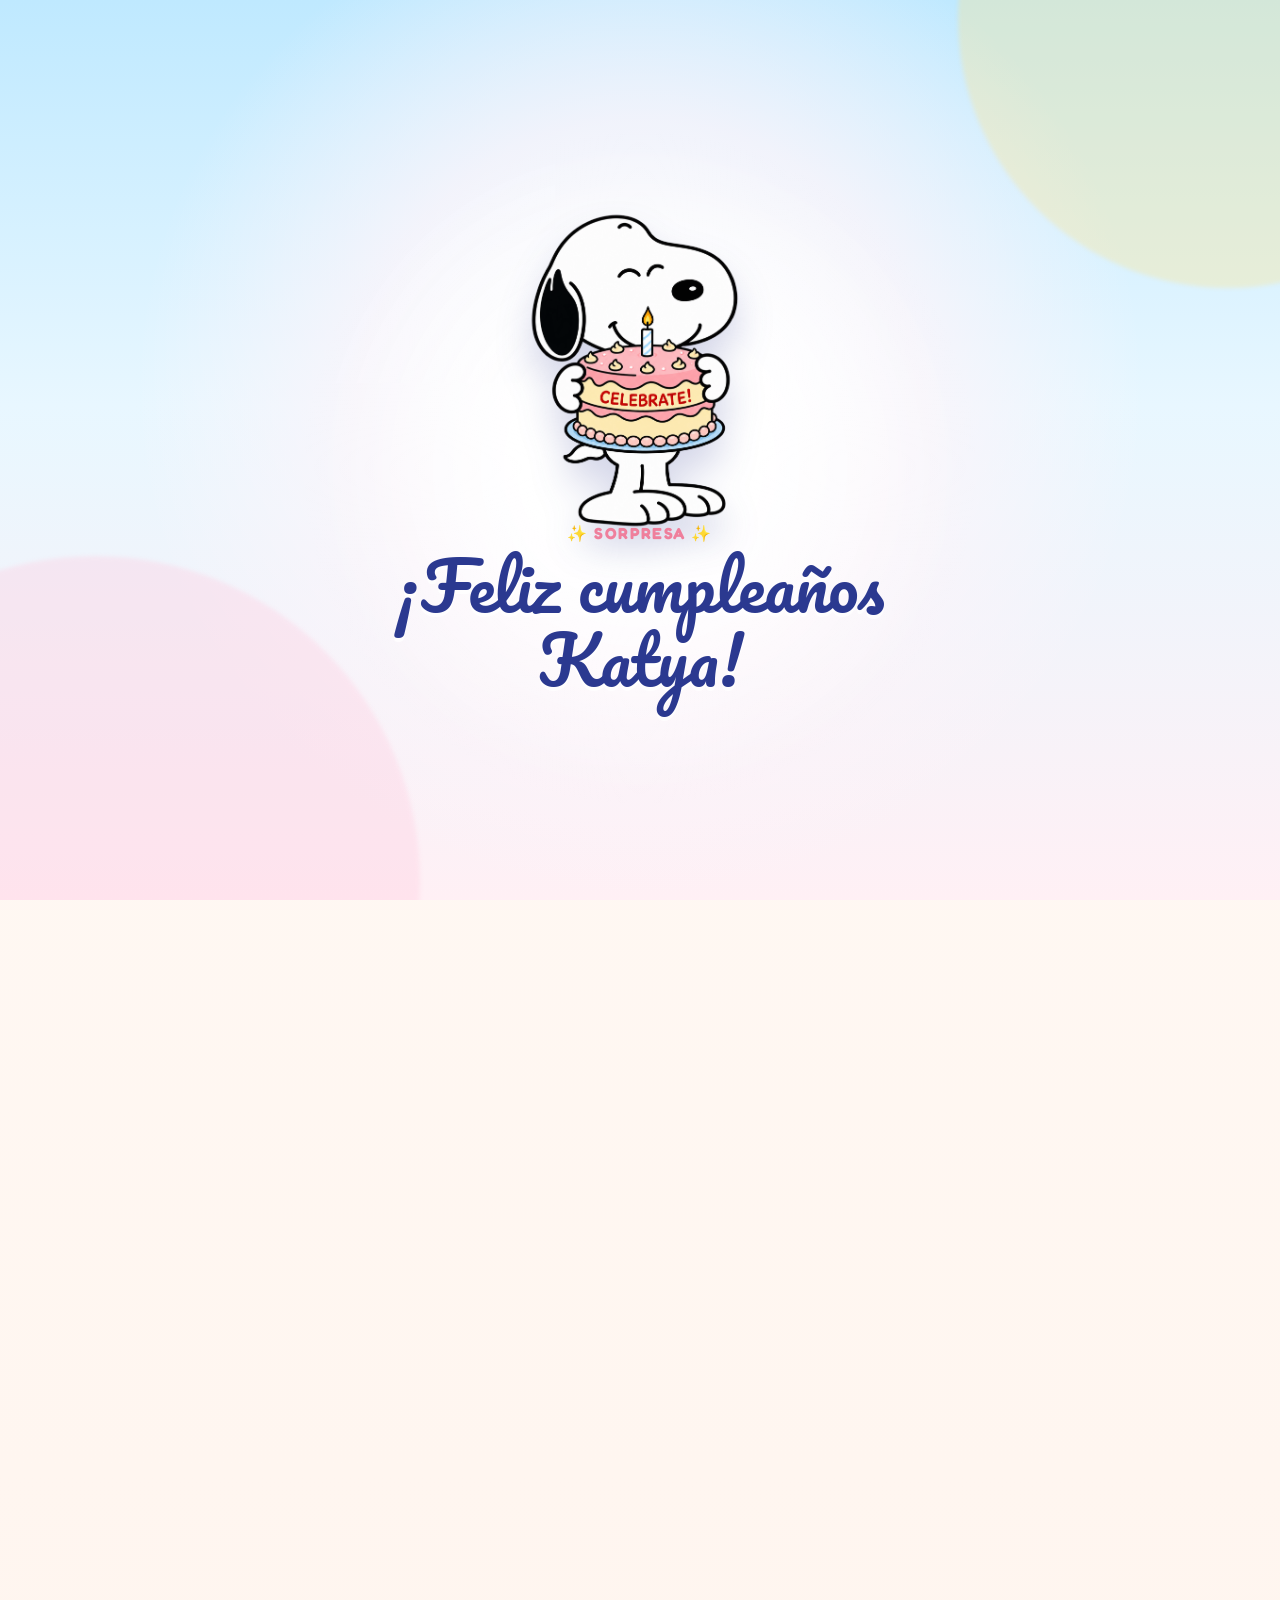
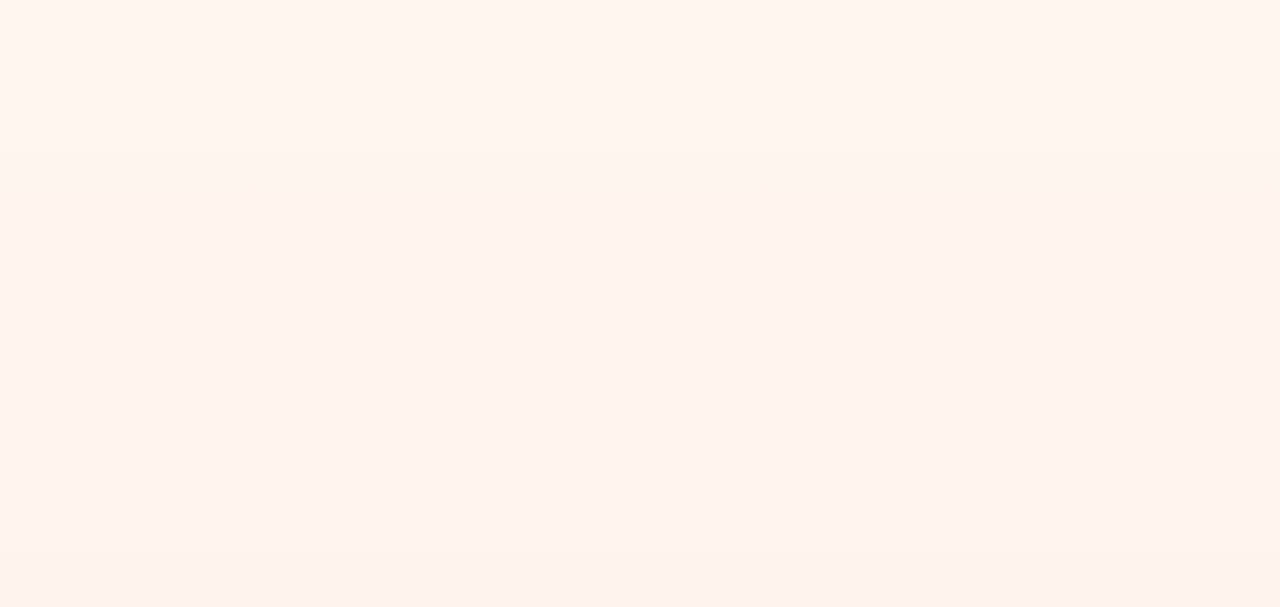
==== inicio.html @ 62e71a60 "Add files via upload" ====
<!DOCTYPE html>
<html lang="es">
<head>
  <meta charset="UTF-8">
  <meta name="viewport" content="width=device-width, initial-scale=1, viewport-fit=cover">
  <meta name="theme-color" content="#fff4ed">
  <title>¡Feliz Cumpleaños Katya con Snoopy! 🐾</title>
  <link rel="preconnect" href="https://fonts.googleapis.com">
  <link rel="preconnect" href="https://fonts.gstatic.com" crossorigin>
  <link href="https://fonts.googleapis.com/css2?family=Fredoka:wght@400;500;600;700&family=Pacifico&display=swap" rel="stylesheet">
  <link rel="stylesheet" href="css/stylein.css">
</head>
<body class="intro-active">
  <div class="birthday-intro" id="birthday-intro" aria-hidden="true">
    <div class="intro-glow"></div>
    <div class="intro-balloons" id="intro-balloons"></div>
    <div class="intro-center">
      <img class="intro-snoopy" src="Doc/snoopy2.png" alt="">
      <div class="intro-message">
        <span>✨ Sorpresa ✨</span>
        <strong>¡Feliz cumpleaños Katya!</strong>
      </div>
    </div>
  </div>

  <noscript>
    <style>
      .birthday-intro { display: none !important; }
      .page-shell, .close-button, .floating-heart { opacity: 1 !important; visibility: visible !important; transform: none !important; }
    </style>
  </noscript>

  <button class="close-button" id="close-app" type="button" aria-label="Cerrar y volver al inicio">
    <span aria-hidden="true">✕</span> Cerrar
  </button>

  <div class="confetti" aria-hidden="true"></div>

  <main class="page-shell">
    <section class="hero-card reveal">
      <div class="hero-copy">
        <span class="mini-label">Una sorpresa hecha para ti 💌</span>
        <h1>¡Feliz cumpleaños!</h1>
        <p class="hero-text">Hoy quiero recordarte lo especial que eres y regalarte un pequeño rincón lleno de cariño, sonrisas y Snoopy.</p>
        <button class="btn" id="open-letter" type="button">Abrir mi carta 💖</button>
      </div>
      <div class="hero-art" aria-hidden="true">
        <span class="blob"></span>
        <img src="Doc/snoopy4.png" alt="">
      </div>
    </section>

    <section class="letter-section reveal" id="letter-section" aria-labelledby="letter-title">
      <div class="section-heading">
        <span>Para ti ✨</span>
        <h2 id="letter-title">Una pequeña carta</h2>
      </div>

      <article class="letter-box">
        <div class="letter-stamp">💙</div>
        <p>¡Feliz cumpleaños! 🎂✨ Qué alegría tan grande es celebrar tu vida un año más. </p>
        <p>Gracias por ser de esas personas que hacen que cualquier día gris se vuelva bonito con solo una sonrisa.</p>
        <p>Que la pases increíble y que este nuevo año te traiga todo lo lindo que te mereces. ¡Un abrazo enorme! 🥂</p>
        <p class="letter-sign">Te quiero mucho. ¡Feliz cumpleaños! 🎂✨</p>
      </article>
    </section>

    <section class="album-section reveal" aria-labelledby="album-title">
      <div class="section-heading">
        <span>Momentos Snoopy 🐾</span>
        <h2 id="album-title">Un mini álbum para sacarte una sonrisa</h2>
      </div>

      <div class="album-grid">
        <figure class="photo-frame tilt-left">
          <img src="Doc/snoopy1.png" alt="Snoopy en un momento especial" loading="lazy">
          <figcaption>El comienzo ✨</figcaption>
        </figure>
        <figure class="photo-frame tilt-right">
          <img src="Doc/snoopy2.png" alt="Snoopy mostrando cariño" loading="lazy">
          <figcaption>Mucho cariño 💗</figcaption>
        </figure>
        <figure class="photo-frame tilt-left">
          <img src="Doc/snoopy3.png" alt="Snoopy celebrando la amistad" loading="lazy">
          <figcaption>El mejor equipo 🐶</figcaption>
        </figure>
        <figure class="photo-frame tilt-right">
          <img src="Doc/snoopy4.png" alt="Snoopy celebrando" loading="lazy">
          <figcaption>Hoy celebramos 🎉</figcaption>
        </figure>
      </div>
    </section>

    <section class="final-card reveal">
      <img src="Doc/snoopy2.png" alt="Snoopy" loading="lazy">
      <div>
        <p class="final-kicker">Y por si todavía no quedó claro…</p>
        <h2>Te quiero muchísimo 💙</h2>
        <p>Que este cumpleaños sea el inicio de un año increíble.</p>
      </div>
    </section>
  </main>

  <button class="floating-heart" id="floating-heart" type="button" aria-label="Enviar corazones">♥</button>
  <div class="heart-layer" id="heart-layer" aria-hidden="true"></div>

  <script src="js/inicio.js"></script>
</body>
</html>
---- css/stylein.css ----
:root {
  --navy: #2b3990;
  --navy-soft: #4a59a9;
  --peach: #ff8c7d;
  --yellow: #ffd767;
  --cream: #fff8f2;
  --paper: #fffefb;
  --ink: #31384b;
  --muted: #687085;
  --shadow: 0 20px 55px rgba(68, 58, 76, .12);
}

* {
  box-sizing: border-box;
  margin: 0;
  padding: 0;
}

html {
  scroll-behavior: smooth;
  -webkit-text-size-adjust: 100%;
}

body {
  min-width: 320px;
  min-height: 100vh;
  font-family: 'Fredoka', system-ui, sans-serif;
  color: var(--ink);
  background:
    radial-gradient(circle at 10% 8%, rgba(255,215,103,.30) 0 100px, transparent 101px),
    radial-gradient(circle at 90% 18%, rgba(255,140,125,.18) 0 130px, transparent 131px),
    linear-gradient(180deg, #fffaf6 0%, #fff4ed 100%);
  overflow-x: hidden;
}

button {
  font: inherit;
  -webkit-tap-highlight-color: transparent;
}


/* ===== Animación de entrada a Inicio ===== */
.birthday-intro {
  position: fixed;
  inset: 0;
  z-index: 1000;
  display: grid;
  place-items: center;
  overflow: hidden;
  background:
    radial-gradient(circle at 50% 44%, rgba(255,255,255,.98) 0 10%, rgba(255,245,250,.72) 34%, transparent 62%),
    linear-gradient(180deg, #bfe9ff 0%, #e8f7ff 45%, #fff0f5 100%);
  opacity: 1;
  visibility: visible;
  transition: opacity .7s ease, visibility .7s ease, transform .7s ease;
}

.birthday-intro::before,
.birthday-intro::after {
  content: '';
  position: absolute;
  border-radius: 50%;
  filter: blur(2px);
  opacity: .46;
}

.birthday-intro::before {
  width: min(55vw, 650px);
  aspect-ratio: 1;
  left: -18%;
  bottom: -34%;
  background: rgba(255, 205, 225, .78);
}

.birthday-intro::after {
  width: min(48vw, 540px);
  aspect-ratio: 1;
  right: -17%;
  top: -28%;
  background: rgba(255, 228, 139, .70);
}

.birthday-intro.is-leaving {
  opacity: 0;
  visibility: hidden;
  transform: scale(1.035);
  pointer-events: none;
}

.intro-glow {
  position: absolute;
  left: 50%;
  top: 52%;
  width: min(80vw, 680px);
  aspect-ratio: 1;
  border-radius: 50%;
  background: radial-gradient(circle, rgba(255,255,255,.98) 0 18%, rgba(255,255,255,.55) 42%, transparent 70%);
  transform: translate(-50%, -50%) scale(.65);
  animation: introGlow 2.2s ease-out .15s both;
}

.intro-center {
  position: relative;
  z-index: 5;
  width: min(92vw, 620px);
  min-height: 430px;
  display: flex;
  flex-direction: column;
  align-items: center;
  justify-content: center;
  text-align: center;
}

.intro-snoopy {
  width: clamp(180px, 36vw, 330px);
  max-height: 330px;
  object-fit: contain;
  filter: drop-shadow(0 22px 18px rgba(43,57,144,.20));
  opacity: 0;
  transform: translateY(52vh) scale(.72) rotate(-8deg);
  animation:
    snoopyEntrance 1.18s cubic-bezier(.2,.9,.3,1.18) .2s forwards,
    snoopyCelebrate .95s ease-in-out 1.45s 2 alternate;
}

.intro-message {
  position: relative;
  z-index: 3;
  display: flex;
  flex-direction: column;
  align-items: center;
  gap: 5px;
  margin-top: -12px;
  opacity: 0;
  transform: translateY(18px) scale(.92);
  animation: introMessageIn .65s ease 1.15s forwards;
}

.intro-message span {
  color: #ef7f9c;
  font-size: clamp(.8rem, 2.2vw, 1rem);
  font-weight: 700;
  letter-spacing: .09em;
  text-transform: uppercase;
}

.intro-message strong {
  color: var(--navy);
  font-family: 'Pacifico', cursive;
  font-size: clamp(2rem, 7vw, 4.2rem);
  line-height: 1.1;
  font-weight: 400;
  text-shadow: 0 4px 0 rgba(255,255,255,.72);
}

.intro-balloons {
  position: absolute;
  inset: 0;
  z-index: 4;
  overflow: hidden;
  pointer-events: none;
}

.intro-balloon {
  position: absolute;
  top: calc(-1 * var(--balloon-size) - 45px);
  left: var(--balloon-x);
  width: var(--balloon-size);
  height: calc(var(--balloon-size) * 1.2);
  border-radius: 52% 48% 49% 51% / 44% 44% 56% 56%;
  background: var(--balloon-color);
  box-shadow:
    inset 8px 7px 12px rgba(255,255,255,.34),
    inset -7px -8px 12px rgba(70,57,92,.10),
    0 8px 15px rgba(79,76,111,.13);
  opacity: .96;
  transform: rotate(var(--balloon-rotate));
  animation: balloonFall var(--balloon-duration) linear var(--balloon-delay) forwards;
}

.intro-balloon::before {
  content: '';
  position: absolute;
  left: 50%;
  bottom: -8px;
  width: 12px;
  height: 12px;
  background: var(--balloon-color);
  clip-path: polygon(50% 0, 100% 100%, 0 100%);
  transform: translateX(-50%);
}

.intro-balloon::after {
  content: '';
  position: absolute;
  left: 50%;
  top: calc(100% + 6px);
  width: 1.5px;
  height: calc(var(--balloon-size) * .85);
  background: rgba(87,83,109,.45);
  transform-origin: top;
  transform: translateX(-50%) rotate(calc(var(--balloon-rotate) * -.35));
}

body.intro-active {
  overflow: hidden;
}

body.intro-active .page-shell,
body.intro-active .close-button,
body.intro-active .floating-heart {
  opacity: 0;
  visibility: hidden;
  transform: translateY(10px) scale(.985);
}

.page-shell,
.close-button,
.floating-heart {
  transition: opacity .7s ease, visibility .7s ease, transform .7s ease, box-shadow .2s ease, background .2s ease;
}

body.intro-finished .page-shell,
body.intro-finished .close-button,
body.intro-finished .floating-heart {
  opacity: 1;
  visibility: visible;
  transform: none;
}

@keyframes introGlow {
  0% { opacity: 0; transform: translate(-50%, -50%) scale(.45); }
  55% { opacity: 1; }
  100% { opacity: .95; transform: translate(-50%, -50%) scale(1); }
}

@keyframes snoopyEntrance {
  0% { opacity: 0; transform: translateY(52vh) scale(.72) rotate(-8deg); }
  70% { opacity: 1; transform: translateY(-18px) scale(1.04) rotate(4deg); }
  86% { transform: translateY(7px) scale(.98) rotate(-2deg); }
  100% { opacity: 1; transform: translateY(0) scale(1) rotate(0); }
}

@keyframes snoopyCelebrate {
  from { transform: translateY(0) rotate(-2deg); }
  to { transform: translateY(-10px) rotate(2deg); }
}

@keyframes introMessageIn {
  to { opacity: 1; transform: translateY(0) scale(1); }
}

@keyframes balloonFall {
  0% {
    opacity: 0;
    transform: translateY(-10vh) translateX(0) rotate(var(--balloon-rotate));
  }
  8% { opacity: .96; }
  28% { transform: translateY(24vh) translateX(var(--balloon-drift-a)) rotate(calc(var(--balloon-rotate) + 5deg)); }
  58% { transform: translateY(60vh) translateX(var(--balloon-drift-b)) rotate(calc(var(--balloon-rotate) - 4deg)); }
  100% {
    opacity: .92;
    transform: translateY(125vh) translateX(var(--balloon-drift-c)) rotate(calc(var(--balloon-rotate) + 8deg));
  }
}

.close-button {
  position: fixed;
  top: max(16px, env(safe-area-inset-top));
  right: max(16px, env(safe-area-inset-right));
  z-index: 60;
  display: inline-flex;
  align-items: center;
  justify-content: center;
  gap: 7px;
  min-height: 44px;
  padding: 10px 16px;
  border: 1px solid rgba(43,57,144,.14);
  border-radius: 999px;
  background: rgba(255,255,255,.9);
  box-shadow: 0 8px 24px rgba(43,57,144,.16);
  color: var(--navy);
  font-weight: 700;
  cursor: pointer;
  backdrop-filter: blur(10px);
  -webkit-backdrop-filter: blur(10px);
  transition: transform .2s ease, box-shadow .2s ease, background .2s ease;
}

.close-button:hover {
  transform: translateY(-2px);
  background: #fff;
  box-shadow: 0 12px 28px rgba(43,57,144,.22);
}

.close-button:focus-visible {
  outline: 3px solid var(--yellow);
  outline-offset: 3px;
}

.page-shell {
  width: min(1120px, calc(100% - 32px));
  margin: 0 auto;
  padding: clamp(22px, 5vw, 64px) 0 80px;
}

.hero-card {
  position: relative;
  min-height: 520px;
  display: grid;
  grid-template-columns: 1.08fr .92fr;
  align-items: center;
  gap: clamp(20px, 5vw, 60px);
  padding: clamp(30px, 6vw, 72px);
  border: 1px solid rgba(43,57,144,.10);
  border-radius: clamp(28px, 5vw, 48px);
  background: rgba(255,255,255,.72);
  box-shadow: var(--shadow);
  overflow: hidden;
}

.hero-card::after {
  content: '';
  position: absolute;
  width: 220px;
  height: 220px;
  right: -70px;
  bottom: -90px;
  border-radius: 50%;
  background: rgba(255,215,103,.35);
}

.mini-label,
.section-heading span {
  display: inline-block;
  margin-bottom: 12px;
  color: var(--peach);
  font-size: .88rem;
  font-weight: 700;
  letter-spacing: .08em;
  text-transform: uppercase;
}

h1, h2 {
  color: var(--navy);
}

h1 {
  max-width: 620px;
  font-family: 'Pacifico', cursive;
  font-size: clamp(2.6rem, 7vw, 5.6rem);
  line-height: 1.05;
  font-weight: 400;
}

.hero-text {
  max-width: 620px;
  margin: 22px 0 28px;
  color: var(--muted);
  font-size: clamp(1rem, 2vw, 1.16rem);
  line-height: 1.7;
}

.btn {
  display: inline-flex;
  align-items: center;
  justify-content: center;
  min-height: 50px;
  padding: 13px 24px;
  border: 0;
  border-radius: 999px;
  background: var(--navy);
  box-shadow: 0 8px 20px rgba(43,57,144,.23);
  color: white;
  font-weight: 700;
  cursor: pointer;
  transition: transform .2s ease, box-shadow .2s ease;
}

.btn:hover {
  transform: translateY(-2px);
  box-shadow: 0 12px 24px rgba(43,57,144,.28);
}

.btn:focus-visible,
.floating-heart:focus-visible {
  outline: 3px solid var(--yellow);
  outline-offset: 3px;
}

.hero-art {
  position: relative;
  min-height: 350px;
  display: grid;
  place-items: center;
}

.hero-art .blob {
  position: absolute;
  width: min(35vw, 390px);
  aspect-ratio: 1;
  border-radius: 42% 58% 57% 43% / 47% 42% 58% 53%;
  background: linear-gradient(145deg, #c8d8e9, #9cb1c9);
  transform: rotate(-7deg);
}

.hero-art img {
  position: relative;
  z-index: 1;
  width: min(32vw, 330px);
  max-height: 350px;
  object-fit: contain;
  filter: drop-shadow(0 18px 14px rgba(32,42,93,.16));
}

.letter-section,
.album-section {
  padding-top: clamp(65px, 9vw, 110px);
}

.section-heading {
  max-width: 720px;
  margin: 0 auto 30px;
  text-align: center;
}

.section-heading h2 {
  font-size: clamp(1.8rem, 4.5vw, 3rem);
  line-height: 1.15;
}

.letter-box {
  position: relative;
  max-width: 790px;
  margin: 0 auto;
  padding: clamp(28px, 6vw, 58px);
  border: 1px solid #f0dfc2;
  border-radius: 24px;
  background:
    linear-gradient(rgba(255,255,255,.93), rgba(255,255,255,.93)),
    repeating-linear-gradient(0deg, transparent 0 31px, rgba(43,57,144,.08) 32px);
  box-shadow: var(--shadow);
}

.letter-box::before {
  content: '';
  position: absolute;
  inset: 10px;
  border: 2px dashed rgba(255,140,125,.32);
  border-radius: 17px;
  pointer-events: none;
}

.letter-stamp {
  position: absolute;
  top: 22px;
  right: 26px;
  width: 48px;
  height: 48px;
  display: grid;
  place-items: center;
  border: 2px dashed var(--peach);
  border-radius: 9px;
  transform: rotate(7deg);
  background: #fff7f2;
}

.letter-box p {
  position: relative;
  z-index: 1;
  margin-bottom: 18px;
  font-size: clamp(1rem, 2vw, 1.12rem);
  line-height: 1.8;
}

.letter-sign {
  margin-bottom: 0 !important;
  color: var(--navy);
  font-weight: 700;
}

.album-grid {
  display: grid;
  grid-template-columns: repeat(4, 1fr);
  gap: clamp(16px, 2vw, 26px);
  align-items: start;
}

.photo-frame {
  padding: 12px 12px 16px;
  border-radius: 8px;
  background: white;
  box-shadow: 0 14px 30px rgba(58,52,69,.12);
  transition: transform .25s ease, box-shadow .25s ease;
}

.photo-frame:hover {
  transform: translateY(-5px) rotate(0deg);
  box-shadow: 0 20px 35px rgba(58,52,69,.18);
}

.tilt-left { transform: rotate(-2deg); }
.tilt-right { transform: rotate(2deg); }

.photo-frame img {
  width: 100%;
  aspect-ratio: 1 / 1;
  display: block;
  object-fit: contain;
  border-radius: 5px;
  background: #eef3f8;
}

.photo-frame figcaption {
  padding-top: 12px;
  color: var(--navy);
  font-size: .95rem;
  font-weight: 600;
  text-align: center;
}

.final-card {
  margin-top: clamp(65px, 9vw, 110px);
  display: flex;
  align-items: center;
  justify-content: center;
  gap: clamp(20px, 5vw, 48px);
  padding: clamp(28px, 5vw, 48px);
  border-radius: 30px;
  background: var(--navy);
  box-shadow: 0 18px 40px rgba(43,57,144,.22);
  color: white;
}

.final-card img {
  width: clamp(95px, 18vw, 180px);
  max-height: 160px;
  object-fit: contain;
}

.final-card h2 {
  margin: 5px 0 8px;
  color: white;
  font-size: clamp(1.8rem, 4vw, 3rem);
}

.final-kicker {
  color: #cbd4ff;
  font-size: .93rem;
}

.floating-heart {
  position: fixed;
  right: max(18px, env(safe-area-inset-right));
  bottom: max(18px, env(safe-area-inset-bottom));
  z-index: 30;
  width: 58px;
  height: 58px;
  border: 0;
  border-radius: 50%;
  background: var(--peach);
  box-shadow: 0 10px 25px rgba(255,140,125,.4);
  color: white;
  font-size: 1.5rem;
  cursor: pointer;
  transition: transform .2s ease;
}

.floating-heart:hover { transform: scale(1.08); }

.heart-layer {
  position: fixed;
  inset: 0;
  z-index: 29;
  pointer-events: none;
  overflow: hidden;
}

.flying-heart {
  position: absolute;
  bottom: 26px;
  right: 31px;
  color: var(--peach);
  font-size: var(--size, 22px);
  animation: floatHeart 1.8s ease-out forwards;
}

@keyframes floatHeart {
  0% { opacity: 0; transform: translate(0,0) scale(.6) rotate(0); }
  15% { opacity: 1; }
  100% { opacity: 0; transform: translate(var(--drift, -40px), -78vh) scale(1.35) rotate(20deg); }
}

.reveal {
  opacity: 0;
  transform: translateY(20px);
  transition: opacity .65s ease, transform .65s ease;
}

.reveal.visible {
  opacity: 1;
  transform: translateY(0);
}

@media (max-width: 820px) {
  .page-shell { width: min(100% - 24px, 680px); }
  .hero-card {
    min-height: auto;
    grid-template-columns: 1fr;
    padding: 36px 26px 28px;
    text-align: center;
  }
  .hero-copy { order: 2; }
  .hero-art { order: 1; min-height: 230px; }
  .hero-art .blob { width: min(62vw, 300px); }
  .hero-art img { width: min(56vw, 260px); max-height: 245px; }
  .hero-text { margin-inline: auto; }
  .album-grid { grid-template-columns: repeat(2, 1fr); }
}


@media (max-width: 620px) {
  .intro-center { min-height: 370px; }
  .intro-snoopy { width: clamp(170px, 58vw, 270px); max-height: 270px; }
  .intro-message { margin-top: -4px; padding-inline: 16px; }
  .birthday-intro::before { width: 90vw; left: -42%; bottom: -16%; }
  .birthday-intro::after { width: 80vw; right: -36%; top: -15%; }
}

@media (max-width: 520px) {
  .close-button { top: max(10px, env(safe-area-inset-top)); right: max(10px, env(safe-area-inset-right)); padding: 9px 13px; font-size: .9rem; }
  .page-shell { width: min(100% - 18px, 460px); padding-top: 9px; }
  .hero-card { border-radius: 25px; padding: 28px 18px 24px; }
  .hero-art { min-height: 205px; }
  .album-grid { gap: 12px; }
  .photo-frame { padding: 8px 8px 11px; }
  .photo-frame figcaption { font-size: .82rem; }
  .letter-box { border-radius: 20px; padding: 44px 22px 28px; }
  .letter-stamp { top: 15px; right: 18px; width: 40px; height: 40px; }
  .final-card { flex-direction: column; text-align: center; border-radius: 24px; }
  .floating-heart { width: 52px; height: 52px; }
}

@media (prefers-reduced-motion: reduce) {
  html { scroll-behavior: auto; }
  *, *::before, *::after {
    animation-duration: .01ms !important;
    transition-duration: .01ms !important;
  }
  .reveal { opacity: 1; transform: none; }
  .birthday-intro { display: none !important; }
  body.intro-active { overflow: auto; }
  body.intro-active .page-shell,
  body.intro-active .close-button,
  body.intro-active .floating-heart { opacity: 1; visibility: visible; transform: none; }
}
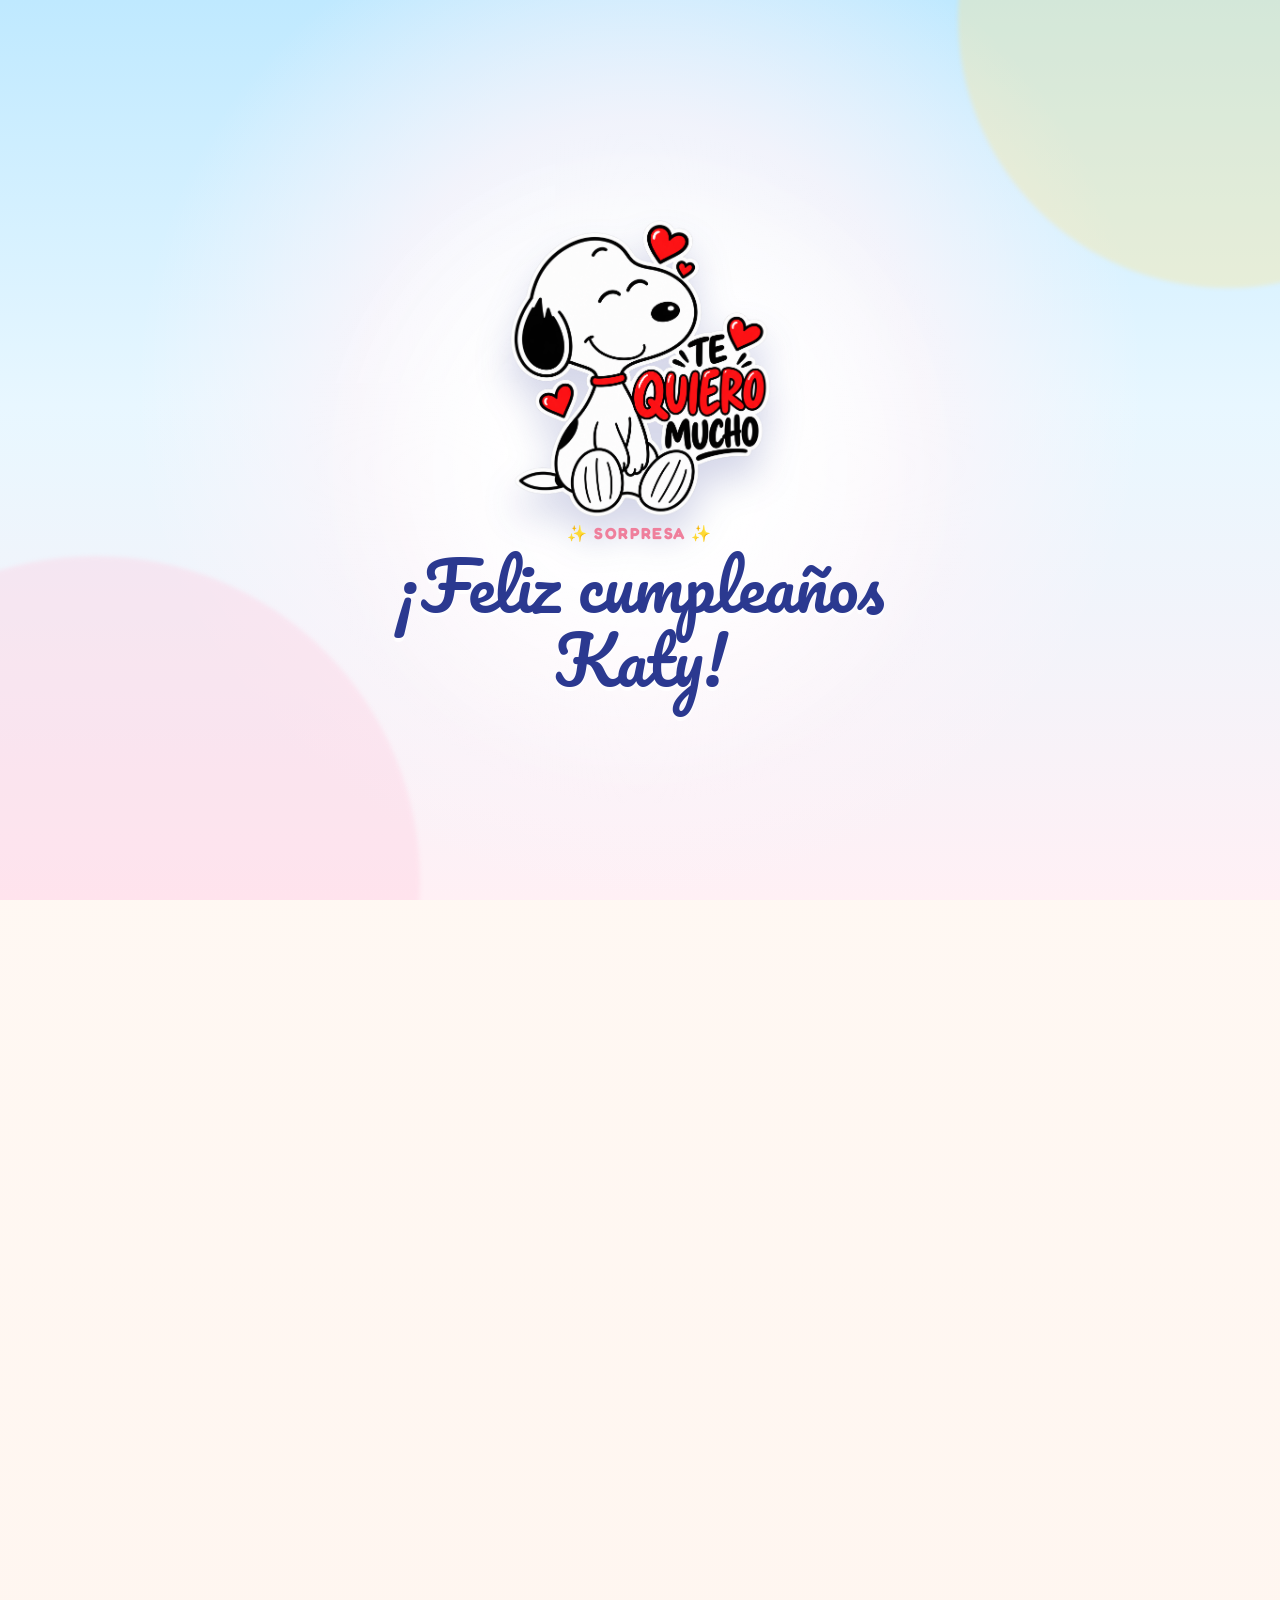
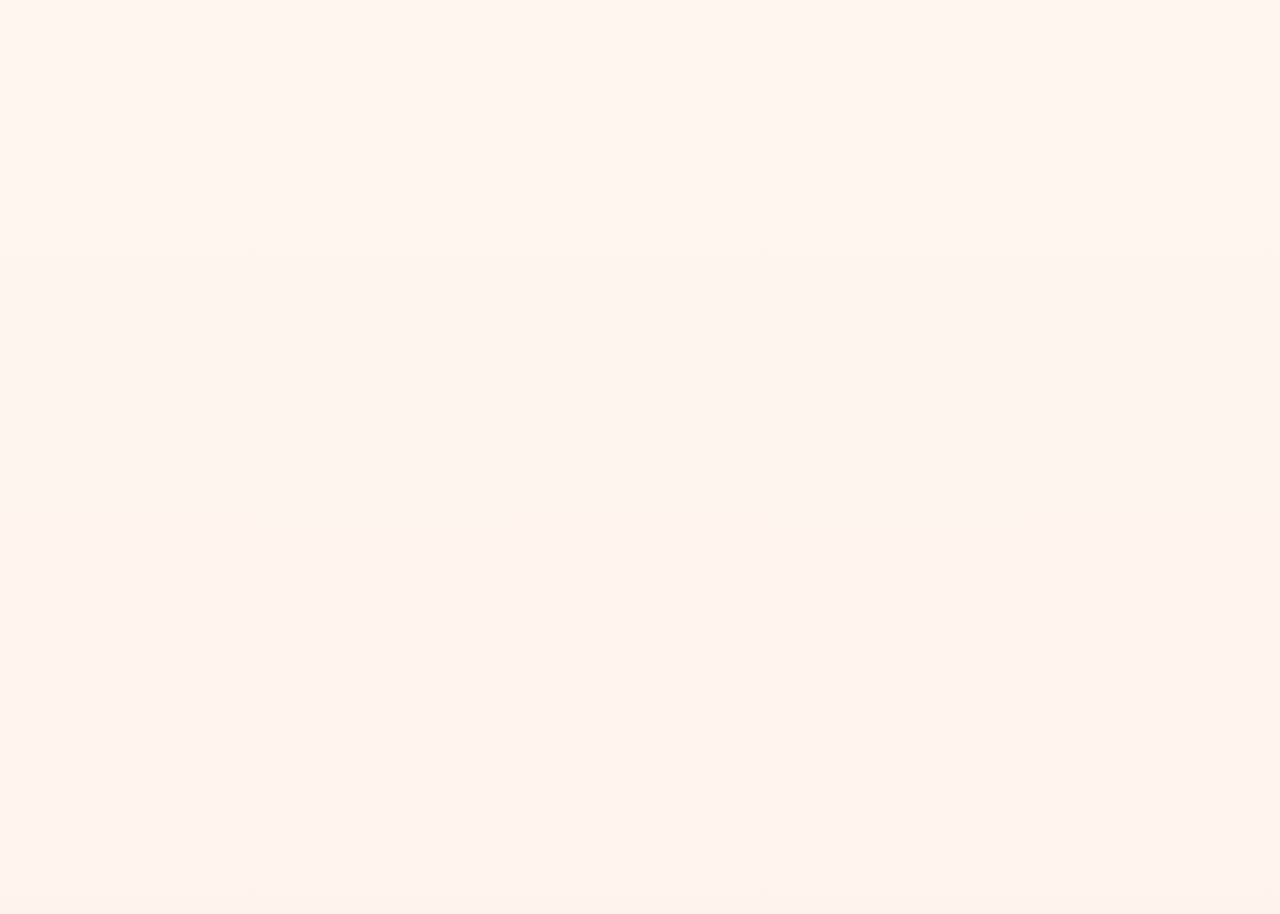
==== commit b2ff765b: "Add files via upload" ====
--- a/inicio.html
+++ b/inicio.html
@@ -4,7 +4,7 @@
   <meta charset="UTF-8">
   <meta name="viewport" content="width=device-width, initial-scale=1, viewport-fit=cover">
   <meta name="theme-color" content="#fff4ed">
-  <title>¡Feliz Cumpleaños Katya con Snoopy! 🐾</title>
+  <title>¡Feliz Cumpleaños con Snoopy! 🐾</title>
   <link rel="preconnect" href="https://fonts.googleapis.com">
   <link rel="preconnect" href="https://fonts.gstatic.com" crossorigin>
   <link href="https://fonts.googleapis.com/css2?family=Fredoka:wght@400;500;600;700&family=Pacifico&display=swap" rel="stylesheet">
@@ -15,10 +15,10 @@
     <div class="intro-glow"></div>
     <div class="intro-balloons" id="intro-balloons"></div>
     <div class="intro-center">
-      <img class="intro-snoopy" src="Doc/snoopy2.png" alt="">
+      <img class="intro-snoopy" src="Doc/snoopy4.png" alt="">
       <div class="intro-message">
         <span>✨ Sorpresa ✨</span>
-        <strong>¡Feliz cumpleaños Katya!</strong>
+        <strong>¡Feliz cumpleaños Katy!</strong>
       </div>
     </div>
   </div>
@@ -71,22 +71,59 @@
         <h2 id="album-title">Un mini álbum para sacarte una sonrisa</h2>
       </div>
 
+      <p class="album-hint">Haz clic en una tarjeta para voltearla ↻</p>
+
       <div class="album-grid">
-        <figure class="photo-frame tilt-left">
-          <img src="Doc/snoopy1.png" alt="Snoopy en un momento especial" loading="lazy">
-          <figcaption>El comienzo ✨</figcaption>
+        <figure class="photo-frame tilt-left" tabindex="0" role="button" aria-label="Voltear tarjeta: El comienzo" aria-pressed="false">
+          <div class="flip-card-inner">
+            <div class="flip-card-face flip-card-front">
+              <img src="Doc/snoopy5.png" alt="Snoopy en un momento especial" loading="lazy">
+              <figcaption>El comienzo ✨</figcaption>
+            </div>
+            <div class="flip-card-face flip-card-back">
+              <img src="Doc/katy.jpeg" alt="Snoopy celebrando" loading="lazy">
+              <figcaption>Siempre hay motivos para sonreír 💙</figcaption>
+            </div>
+          </div>
         </figure>
-        <figure class="photo-frame tilt-right">
-          <img src="Doc/snoopy2.png" alt="Snoopy mostrando cariño" loading="lazy">
-          <figcaption>Mucho cariño 💗</figcaption>
+
+        <figure class="photo-frame tilt-right" tabindex="0" role="button" aria-label="Voltear tarjeta: Mucho cariño" aria-pressed="false">
+          <div class="flip-card-inner">
+            <div class="flip-card-face flip-card-front">
+              <img src="Doc/snoopy6.png" alt="Snoopy mostrando cariño" loading="lazy">
+              <figcaption>Mucho cariño 💗</figcaption>
+            </div>
+            <div class="flip-card-face flip-card-back">
+              <img src="Doc/katy1.jpeg" alt="Snoopy y Woodstock" loading="lazy">
+              <figcaption>Un abrazo enorme para ti 🤗</figcaption>
+            </div>
+          </div>
         </figure>
-        <figure class="photo-frame tilt-left">
-          <img src="Doc/snoopy3.png" alt="Snoopy celebrando la amistad" loading="lazy">
-          <figcaption>El mejor equipo 🐶</figcaption>
+
+        <figure class="photo-frame tilt-left" tabindex="0" role="button" aria-label="Voltear tarjeta: El mejor equipo" aria-pressed="false">
+          <div class="flip-card-inner">
+            <div class="flip-card-face flip-card-front">
+              <img src="Doc/snoopy7.png" alt="Snoopy celebrando la amistad" loading="lazy">
+              <figcaption>El mejor equipo 🐶</figcaption>
+            </div>
+            <div class="flip-card-face flip-card-back">
+              <img src="Doc/Kat.jpeg" alt="Snoopy con pastel" loading="lazy">
+              <figcaption>Que cumplas muchos sueños 🎂</figcaption>
+            </div>
+          </div>
         </figure>
-        <figure class="photo-frame tilt-right">
-          <img src="Doc/snoopy4.png" alt="Snoopy celebrando" loading="lazy">
-          <figcaption>Hoy celebramos 🎉</figcaption>
+
+        <figure class="photo-frame tilt-right" tabindex="0" role="button" aria-label="Voltear tarjeta: Hoy celebramos" aria-pressed="false">
+          <div class="flip-card-inner">
+            <div class="flip-card-face flip-card-front">
+              <img src="Doc/snoopy8.png" alt="Snoopy celebrando" loading="lazy">
+              <figcaption>Hoy celebramos 🎉</figcaption>
+            </div>
+            <div class="flip-card-face flip-card-back">
+              <img src="Doc/juntos.jpeg" alt="Snoopy con corazón" loading="lazy">
+              <figcaption>Te quiero muchísimo ❤️</figcaption>
+            </div>
+          </div>
         </figure>
       </div>
     </section>
